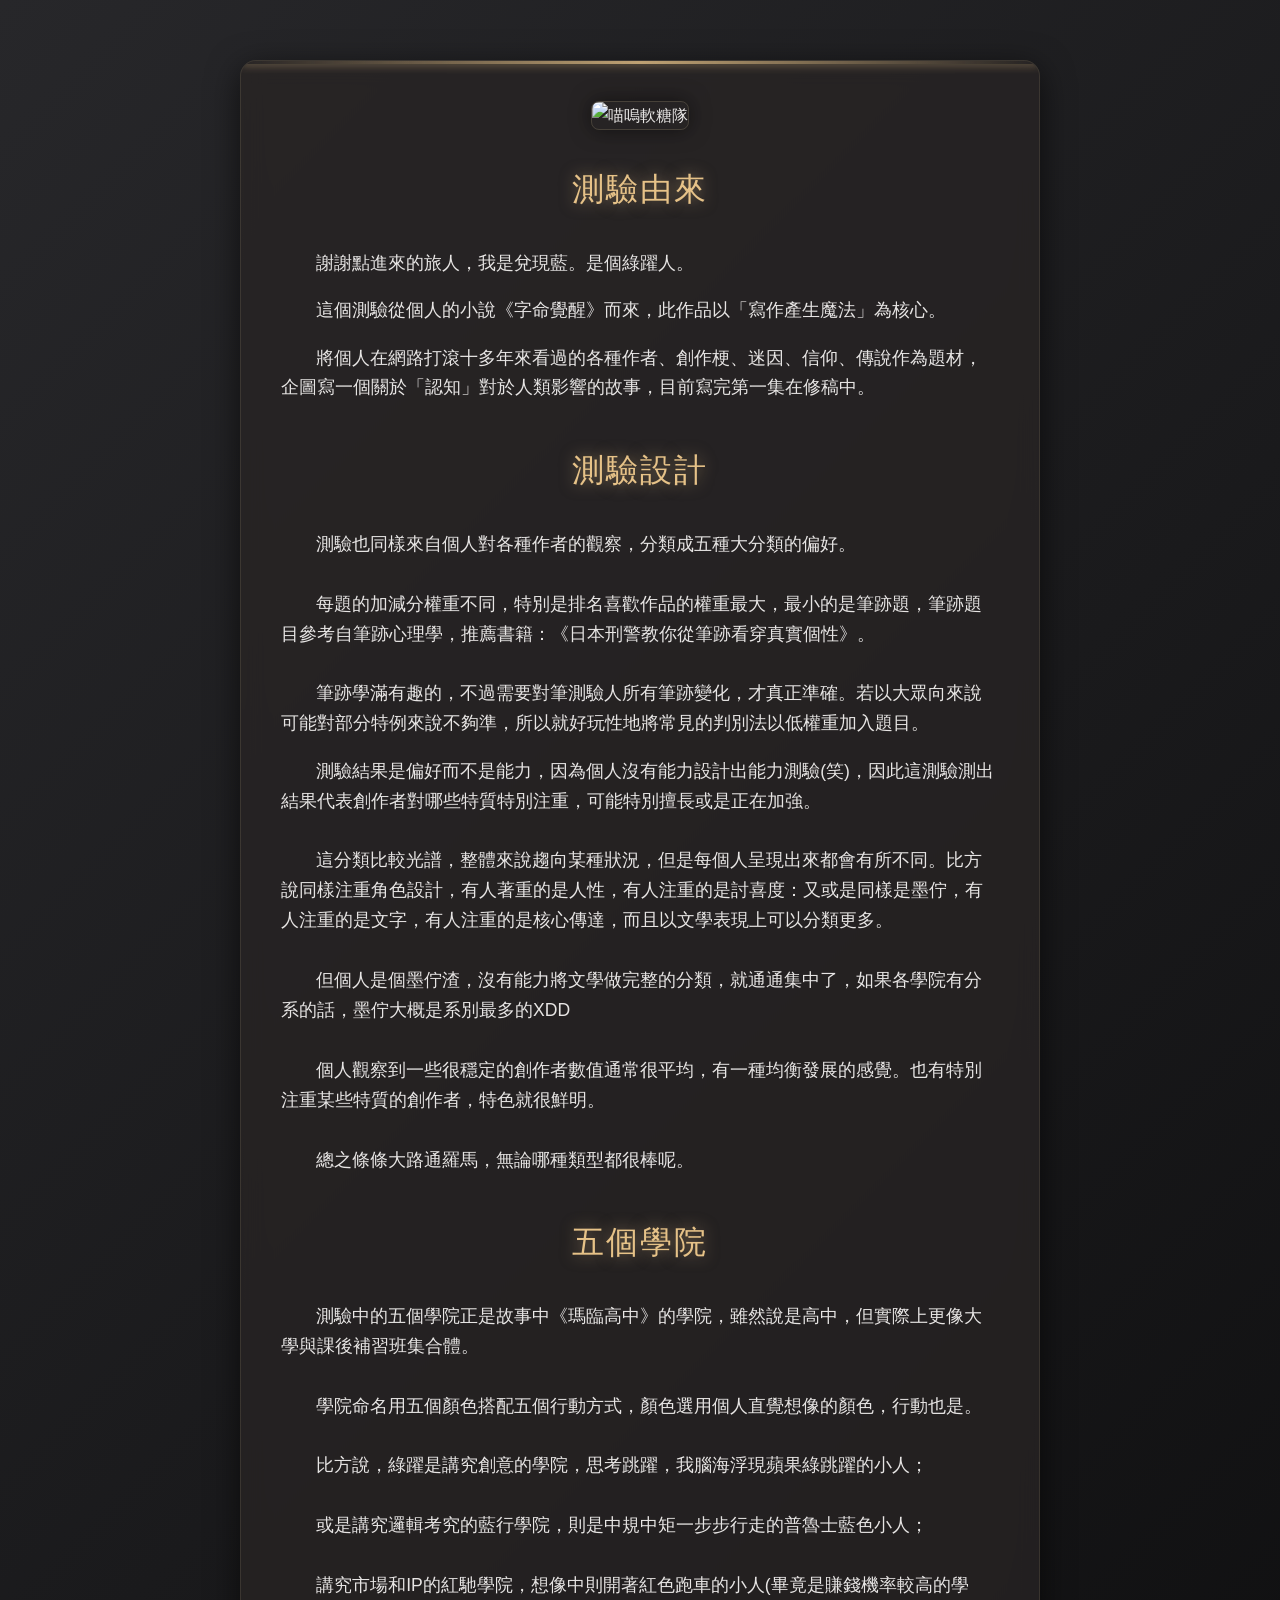
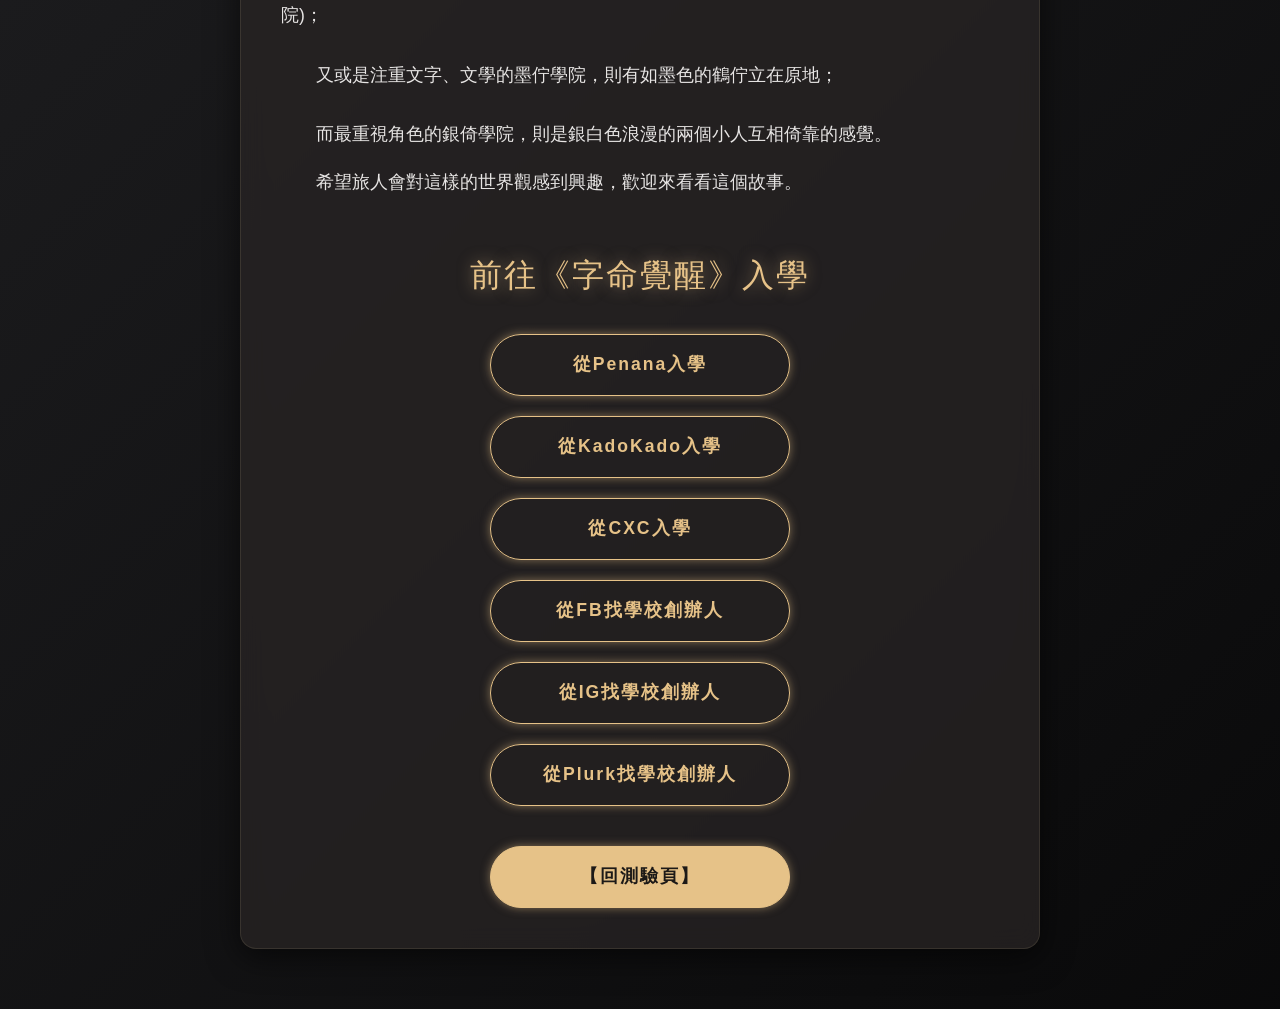
==== about.html @ 64ccc895 "美化" ====
<!DOCTYPE html>
<html lang="zh-TW">
<head>
    <meta charset="UTF-8">
    <meta name="viewport" content="width=device-width, initial-scale=1.0">
    <link rel="stylesheet" href="css/style.css">
    <title>字命學院【創作特質測驗】測驗與學院的設計</title>
</head>

<body>
    <ul class="bg-squares">
        <li></li><li></li><li></li><li></li><li></li>
        <li></li><li></li><li></li><li></li><li></li>
    </ul>

    <div class="container">
        
        <figure>
            <img src="img/cxc_cover.jpg" alt="喵嗚軟糖隊" style="max-height: 400px; object-fit: cover;">
        </figure>

        <h1>測驗由來</h1>
        
        <div class="res_content">
            <p>
                &emsp;&emsp;謝謝點進來的旅人，我是兌現藍。是個綠躍人。
            </p>
            <p>
                &emsp;&emsp;這個測驗從個人的小說《字命覺醒》而來，此作品以「寫作產生魔法」為核心。
            </p>
            <p>
                &emsp;&emsp;將個人在網路打滾十多年來看過的各種作者、創作梗、迷因、信仰、傳說作為題材，企圖寫一個關於「認知」對於人類影響的故事，目前寫完第一集在修稿中。
            </p>
        </div>

        <h1 style="margin-top: 40px;">測驗設計</h1>
        <div class="res_content">
            <p>
                &emsp;&emsp;測驗也同樣來自個人對各種作者的觀察，分類成五種大分類的偏好。<br /> <br />
                &emsp;&emsp;每題的加減分權重不同，特別是排名喜歡作品的權重最大，最小的是筆跡題，筆跡題目參考自筆跡心理學，推薦書籍：《日本刑警教你從筆跡看穿真實個性》。<br /> <br />
                &emsp;&emsp;筆跡學滿有趣的，不過需要對筆測驗人所有筆跡變化，才真正準確。若以大眾向來說可能對部分特例來說不夠準，所以就好玩性地將常見的判別法以低權重加入題目。
            </p>
            <p>
                &emsp;&emsp;測驗結果是偏好而不是能力，因為個人沒有能力設計出能力測驗(笑)，因此這測驗測出結果代表創作者對哪些特質特別注重，可能特別擅長或是正在加強。<br /> <br />
                &emsp;&emsp;這分類比較光譜，整體來說趨向某種狀況，但是每個人呈現出來都會有所不同。比方說同樣注重角色設計，有人著重的是人性，有人注重的是討喜度：又或是同樣是墨佇，有人注重的是文字，有人注重的是核心傳達，而且以文學表現上可以分類更多。<br /> <br />
                &emsp;&emsp;但個人是個墨佇渣，沒有能力將文學做完整的分類，就通通集中了，如果各學院有分系的話，墨佇大概是系別最多的XDD<br /><br />
                &emsp;&emsp;個人觀察到一些很穩定的創作者數值通常很平均，有一種均衡發展的感覺。也有特別注重某些特質的創作者，特色就很鮮明。<br /> <br />
                &emsp;&emsp;總之條條大路通羅馬，無論哪種類型都很棒呢。
            </p>
        </div>

        <h1 style="margin-top: 40px;">五個學院</h1>
        <div class="res_content">
            <p>
                &emsp;&emsp;測驗中的五個學院正是故事中《瑪臨高中》的學院，雖然說是高中，但實際上更像大學與課後補習班集合體。<br /> <br />
                &emsp;&emsp;學院命名用五個顏色搭配五個行動方式，顏色選用個人直覺想像的顏色，行動也是。<br /> <br />
                &emsp;&emsp;比方說，綠躍是講究創意的學院，思考跳躍，我腦海浮現蘋果綠跳躍的小人；<br /> <br />
                &emsp;&emsp;或是講究邏輯考究的藍行學院，則是中規中矩一步步行走的普魯士藍色小人；<br /> <br />
                &emsp;&emsp;講究市場和IP的紅馳學院，想像中則開著紅色跑車的小人(畢竟是賺錢機率較高的學院)；<br /> <br />
                &emsp;&emsp;又或是注重文字、文學的墨佇學院，則有如墨色的鶴佇立在原地；<br /> <br />
                &emsp;&emsp;而最重視角色的銀倚學院，則是銀白色浪漫的兩個小人互相倚靠的感覺。
            </p>
            <p>
                &emsp;&emsp;希望旅人會對這樣的世界觀感到興趣，歡迎來看看這個故事。
            </p>
        </div>

        <h1 style="margin-top: 50px;">前往《字命覺醒》入學</h1>
        
        <nav class="btn-container">
            <a href="https://www.penana.com/story/16766/" target="_blank" class="res_btn">從 <b>Penana</b> 入學</a>
            <a href="https://www.kadokado.com.tw/book/1425" target="_blank" class="res_btn">從 <b>KadoKado</b> 入學</a>
            <a href="https://cxc.today/zh/store/ApatiteBlue/work/20217" target="_blank" class="res_btn">從 <b>CXC</b> 入學</a>
            <a href="https://www.facebook.com/TealizeWrite/" target="_blank" class="res_btn">從 <b>FB</b> 找學校創辦人</a>
            <a href="https://www.instagram.com/tealize_write/" target="_blank" class="res_btn">從 <b>IG</b> 找學校創辦人</a>
            <a href="https://www.plurk.com/Tealize" target="_blank" class="res_btn">從 <b>Plurk</b> 找學校創辦人</a>
            
            <a href="author-quiz.html" class="res_btn" style="background: var(--accent-color); color: #1c1917; font-weight: bold; margin-top: 20px;">
                【回測驗頁】
            </a>
        </nav>
    </div>
</body>
</html>
---- css/style.css ----
/* 1. 基礎設定 (Reset) */
*, *::before, *::after {
    box-sizing: border-box;
}

:root {
    --font-main: "Helvetica Neue", Helvetica, Arial, "PingFang TC", "Heiti TC", "Microsoft JhengHei", sans-serif;
    
    /* --- 主題配色：流金駝色 --- */
    
    /* 背景：暖色調深黑 */
    --bg-body-gradient: linear-gradient(-45deg, #1c1917, #292524, #000000, #27272a);
    
    /* 卡片背景：深暖灰半透明 */
    --bg-card: rgba(41, 37, 36, 0.75); 
    
    /* 文字顏色 */
    --text-primary: #e7e5e4; /* 暖白 */
    --text-secondary: #a8a29e; /* 暖灰 */
    
    /* 核心強調色：淺駝金 */
    --accent-color: #E6C288; 
    
    /* 發光效果：金色的半透明光暈 */
    --accent-glow: rgba(230, 194, 136, 0.5);
    
    /* 尺寸與特效參數 */
    --radius-card: 16px;
    --radius-btn: 50px;
    --shadow-card: 0 8px 32px 0 rgba(0, 0, 0, 0.6);
    --border-glass: 1px solid rgba(255, 230, 180, 0.1); 
    --transition: all 0.4s cubic-bezier(0.4, 0, 0.2, 1);
}

/* --- 全局設定 --- */
body {
    background: var(--bg-body-gradient);
    background-size: 400% 400%;
    animation: gradientBG 15s ease infinite; 
    color: var(--text-primary);
    font-family: var(--font-main);
    line-height: 1.7;
    margin: 0;
    padding: 20px;
    min-height: 100vh;
    overflow-x: hidden; /* 防止動畫跑出視窗 */
}

@keyframes gradientBG {
    0% { background-position: 0% 50%; }
    50% { background-position: 100% 50%; }
    100% { background-position: 0% 50%; }
}

/* --- 容器設計 (玻璃擬態) --- */
.container, .res {
    max-width: 800px;
    margin: 40px auto;
    padding: 40px;
    
    background: var(--bg-card);
    backdrop-filter: blur(12px);
    -webkit-backdrop-filter: blur(12px);
    border: var(--border-glass);
    border-radius: var(--radius-card);
    box-shadow: var(--shadow-card);
    
    position: relative;
    overflow: hidden;
    z-index: 10; /* 確保內容浮在背景特效之上 */
}

/* 頂部裝飾光條 */
.container::before {
    content: '';
    position: absolute;
    top: 0;
    left: 0;
    width: 100%;
    height: 3px;
    background: linear-gradient(90deg, transparent, var(--accent-color), transparent);
    opacity: 0.8;
    box-shadow: 0 0 10px var(--accent-color);
}

/* --- 文字與標題 --- */
h1, h2, .res_title {
    color: var(--accent-color);
    text-align: center;
    margin-bottom: 2rem;
    font-weight: 300;
    letter-spacing: 2px;
    text-shadow: 0 0 15px var(--accent-glow);
}

.qa, p {
    font-size: 1.1rem;
    margin-bottom: 1rem;
    color: var(--text-primary);
}

/* --- 圖片 --- */
figure {
    margin: 0 0 2rem 0;
    text-align: center;
}
figure img {
    max-width: 100%;
    height: auto;
    border-radius: 8px;
    box-shadow: 0 0 20px rgba(0,0,0,0.5);
    border: 1px solid rgba(255, 230, 180, 0.15);
    transition: var(--transition);
}
figure img:hover {
    transform: scale(1.02);
    box-shadow: 0 0 30px var(--accent-glow);
    border-color: var(--accent-color);
}

/* --- 表單題目卡片 --- */
fieldset {
    border: none;
    padding: 0;
    margin: 0 0 3rem 0;
}

legend {
    font-size: 1.5rem;
    color: var(--accent-color);
    margin-bottom: 1.5rem;
    display: block;
    width: 100%;
    border-bottom: 1px solid rgba(230, 194, 136, 0.2);
    padding-bottom: 10px;
    text-shadow: 0 0 8px var(--accent-glow);
}

.question, .choice-questions {
    margin-bottom: 2rem;
    padding: 1.5rem;
    background: rgba(0, 0, 0, 0.25);
    border-radius: 12px;
    border: 1px solid rgba(255, 255, 255, 0.03);
    transition: var(--transition);
}

.question:hover, .choice-questions:hover {
    background: rgba(230, 194, 136, 0.05); 
    border-color: var(--accent-color);
    box-shadow: 0 0 15px rgba(0,0,0,0.4);
    transform: translateY(-2px);
}

/* --- 選項按鈕 (Radio) --- */
label {
    display: flex;
    align-items: center;
    padding: 12px 20px;
    margin-bottom: 10px;
    border-radius: 8px;
    cursor: pointer;
    transition: var(--transition);
    background-color: rgba(255,255,255,0.03);
    border: 1px solid transparent;
    color: var(--text-secondary);
}

label:hover {
    background-color: rgba(230, 194, 136, 0.1);
    color: #fff;
    padding-left: 25px;
    border-left: 3px solid var(--accent-color);
}

input[type="radio"]:checked + span {
    font-weight: bold;
    color: var(--accent-color);
    text-shadow: 0 0 8px var(--accent-glow);
}

label:has(input:checked) {
    background: rgba(230, 194, 136, 0.15);
    border: 1px solid var(--accent-color);
    box-shadow: 0 0 15px var(--accent-glow) inset;
}

input[type="radio"] {
    margin-right: 15px;
    accent-color: var(--accent-color);
    width: 1.2em;
    height: 1.2em;
}

/* --- 按鈕 --- */
button, .index_button, .res_btn {
    display: inline-flex; 
    justify-content: center;
    align-items: center;
    width: 100%;
    max-width: 300px;
    margin: 0; 
    padding: 15px 20px;
    
    background: transparent;
    color: var(--accent-color);
    border: 1px solid var(--accent-color);
    border-radius: var(--radius-btn);
    
    font-size: 1.1rem;
    font-weight: bold;
    cursor: pointer;
    text-decoration: none;
    transition: var(--transition);
    position: relative;
    overflow: hidden;
    box-shadow: 0 0 10px var(--accent-glow);
    letter-spacing: 2px;
}

button:hover, .index_button:hover, .res_btn:hover {
    background: var(--accent-color);
    color: #1c1917; 
    box-shadow: 0 0 35px var(--accent-glow);
    transform: translateY(-3px) scale(1.02);
    border-color: transparent;
    z-index: 10;
}

/* 按鈕容器 */
.btn-container {
    display: flex;
    flex-direction: column;
    align-items: center;
    gap: 20px;
    margin-top: 2rem;
    width: 100%;
}

.academy-nav {
    display: flex;
    flex-wrap: wrap;       
    justify-content: center; 
    gap: 15px;             
    margin-top: 2rem;
    width: 100%;
}

.academy-nav .res_btn {
    flex: 1 1 140px;       
    max-width: 220px;      
    white-space: nowrap;   
}

/* --- 結果頁表格 --- */
table {
    width: 100%;
    border-collapse: collapse;
    margin: 20px 0;
    background: rgba(0,0,0,0.4);
    border-radius: 8px;
    overflow: hidden;
    border: 1px solid rgba(255,255,255,0.05);
}
th, td {
    padding: 15px;
    text-align: center;
    border-bottom: 1px solid rgba(255,255,255,0.1);
    color: var(--text-primary);
}
th {
    background-color: rgba(230, 194, 136, 0.1);
    color: var(--accent-color);
    font-weight: bold;
    text-transform: uppercase;
    letter-spacing: 1px;
}
#top-academy {
    color: var(--accent-color) !important;
    text-shadow: 0 0 20px var(--accent-glow);
}

/* --- 學院特定主題 --- */
body.theme-red { --bg-body-gradient: linear-gradient(-45deg, #2b0a0a, #4a0404, #000000, #3d0000); --accent-color: #ff4d4d; --accent-glow: rgba(255, 77, 77, 0.6); }
body.theme-green { --bg-body-gradient: linear-gradient(-45deg, #0f2b0a, #1a4a04, #000000, #143d00); --accent-color: #a3ff00; --accent-glow: rgba(163, 255, 0, 0.5); }
body.theme-blue { --bg-body-gradient: linear-gradient(-45deg, #0a1f2b, #042a4a, #000000, #00263d); --accent-color: #00eaff; --accent-glow: rgba(0, 234, 255, 0.5); }
body.theme-black { --bg-body-gradient: linear-gradient(-45deg, #000000, #1a1a1a, #000000, #2b2b2b); --accent-color: #ffffff; --accent-glow: rgba(255, 255, 255, 0.4); --text-primary: #ddd; }
body.theme-white { --bg-body-gradient: linear-gradient(-45deg, #2c3e50, #4ca1af, #2c3e50); --bg-card: rgba(255, 255, 255, 0.1); --accent-color: #bdc3c7; --accent-glow: rgba(189, 195, 199, 0.5); --text-primary: #ecf0f1; }

/* =========================================
   新功能：動態背景幾何特效 (Floating Shapes)
   ========================================= */

/* 背景動畫容器 */
.bg-squares {
    position: fixed;
    top: 0;
    left: 0;
    width: 100%;
    height: 100%;
    overflow: hidden;
    margin: 0;
    padding: 0;
    z-index: 1; /* 位於最底層 */
    pointer-events: none; /* 讓滑鼠可以穿透點擊到內容 */
}

.bg-squares li {
    position: absolute;
    display: block;
    list-style: none;
    width: 20px;
    height: 20px;
    background: rgba(230, 194, 136, 0.1); /* 淡淡的金色 */
    border: 1px solid rgba(230, 194, 136, 0.3);
    animation: floatUp 25s linear infinite;
    bottom: -150px; /* 從螢幕下方開始 */
    
    /* 讓形狀稍微不同 */
    border-radius: 4px; 
}

/* 個別方塊的隨機位置與速度設定 */
.bg-squares li:nth-child(1) {
    left: 25%;
    width: 80px;
    height: 80px;
    animation-delay: 0s;
}

.bg-squares li:nth-child(2) {
    left: 10%;
    width: 20px;
    height: 20px;
    animation-delay: 2s;
    animation-duration: 12s;
    border-radius: 50%; /* 圓形 */
}

.bg-squares li:nth-child(3) {
    left: 70%;
    width: 20px;
    height: 20px;
    animation-delay: 4s;
}

.bg-squares li:nth-child(4) {
    left: 40%;
    width: 60px;
    height: 60px;
    animation-delay: 0s;
    animation-duration: 18s;
}

.bg-squares li:nth-child(5) {
    left: 65%;
    width: 20px;
    height: 20px;
    animation-delay: 0s;
}

.bg-squares li:nth-child(6) {
    left: 75%;
    width: 110px;
    height: 110px;
    animation-delay: 3s;
}

.bg-squares li:nth-child(7) {
    left: 35%;
    width: 150px;
    height: 150px;
    animation-delay: 7s;
    border-radius: 50%; /* 圓形 */
}

.bg-squares li:nth-child(8) {
    left: 50%;
    width: 25px;
    height: 25px;
    animation-delay: 15s;
    animation-duration: 45s;
}

.bg-squares li:nth-child(9) {
    left: 20%;
    width: 15px;
    height: 15px;
    animation-delay: 2s;
    animation-duration: 35s;
}

.bg-squares li:nth-child(10) {
    left: 85%;
    width: 150px;
    height: 150px;
    animation-delay: 0s;
    animation-duration: 11s;
}

/* 動畫定義：上浮 + 旋轉 */
@keyframes floatUp {
    0% {
        transform: translateY(0) rotate(0deg);
        opacity: 0;
        border-radius: 0;
    }
    20% {
        opacity: 1;
    }
    100% {
        transform: translateY(-1000px) rotate(720deg);
        opacity: 0;
        border-radius: 50%;
    }
}
/* --- 學院專屬按鈕配色 (覆蓋通用金色) --- */

/* 🔴 紅馳學院按鈕 */
.res_btn.btn-red {
    border-color: #ff4d4d;
    color: #ff4d4d;
    box-shadow: 0 0 10px rgba(255, 77, 77, 0.3);
}
.res_btn.btn-red:hover {
    background-color: #ff4d4d;
    color: #000; /* 亮色背景配深色字 */
    box-shadow: 0 0 35px rgba(255, 77, 77, 0.8);
}

/* 🟢 綠躍學院按鈕 */
.res_btn.btn-green {
    border-color: #a3ff00;
    color: #a3ff00;
    box-shadow: 0 0 10px rgba(163, 255, 0, 0.3);
}
.res_btn.btn-green:hover {
    background-color: #a3ff00;
    color: #000;
    box-shadow: 0 0 35px rgba(163, 255, 0, 0.8);
}

/* 🔵 藍行學院按鈕 */
.res_btn.btn-blue {
    border-color: #00eaff;
    color: #00eaff;
    box-shadow: 0 0 10px rgba(0, 234, 255, 0.3);
}
.res_btn.btn-blue:hover {
    background-color: #00eaff;
    color: #000;
    box-shadow: 0 0 35px rgba(0, 234, 255, 0.8);
}

/* ⚫ 墨佇學院按鈕 (純白光) */
.res_btn.btn-black {
    border-color: #ffffff;
    color: #ffffff;
    box-shadow: 0 0 10px rgba(255, 255, 255, 0.3);
}
.res_btn.btn-black:hover {
    background-color: #ffffff;
    color: #000;
    box-shadow: 0 0 35px rgba(255, 255, 255, 0.8);
}

/* ⚪ 銀倚學院按鈕 (銀灰光) */
.res_btn.btn-white {
    border-color: #bdc3c7;
    color: #bdc3c7;
    box-shadow: 0 0 10px rgba(189, 195, 199, 0.3);
}
.res_btn.btn-white:hover {
    background-color: #bdc3c7;
    color: #000;
    box-shadow: 0 0 35px rgba(189, 195, 199, 0.8);
}
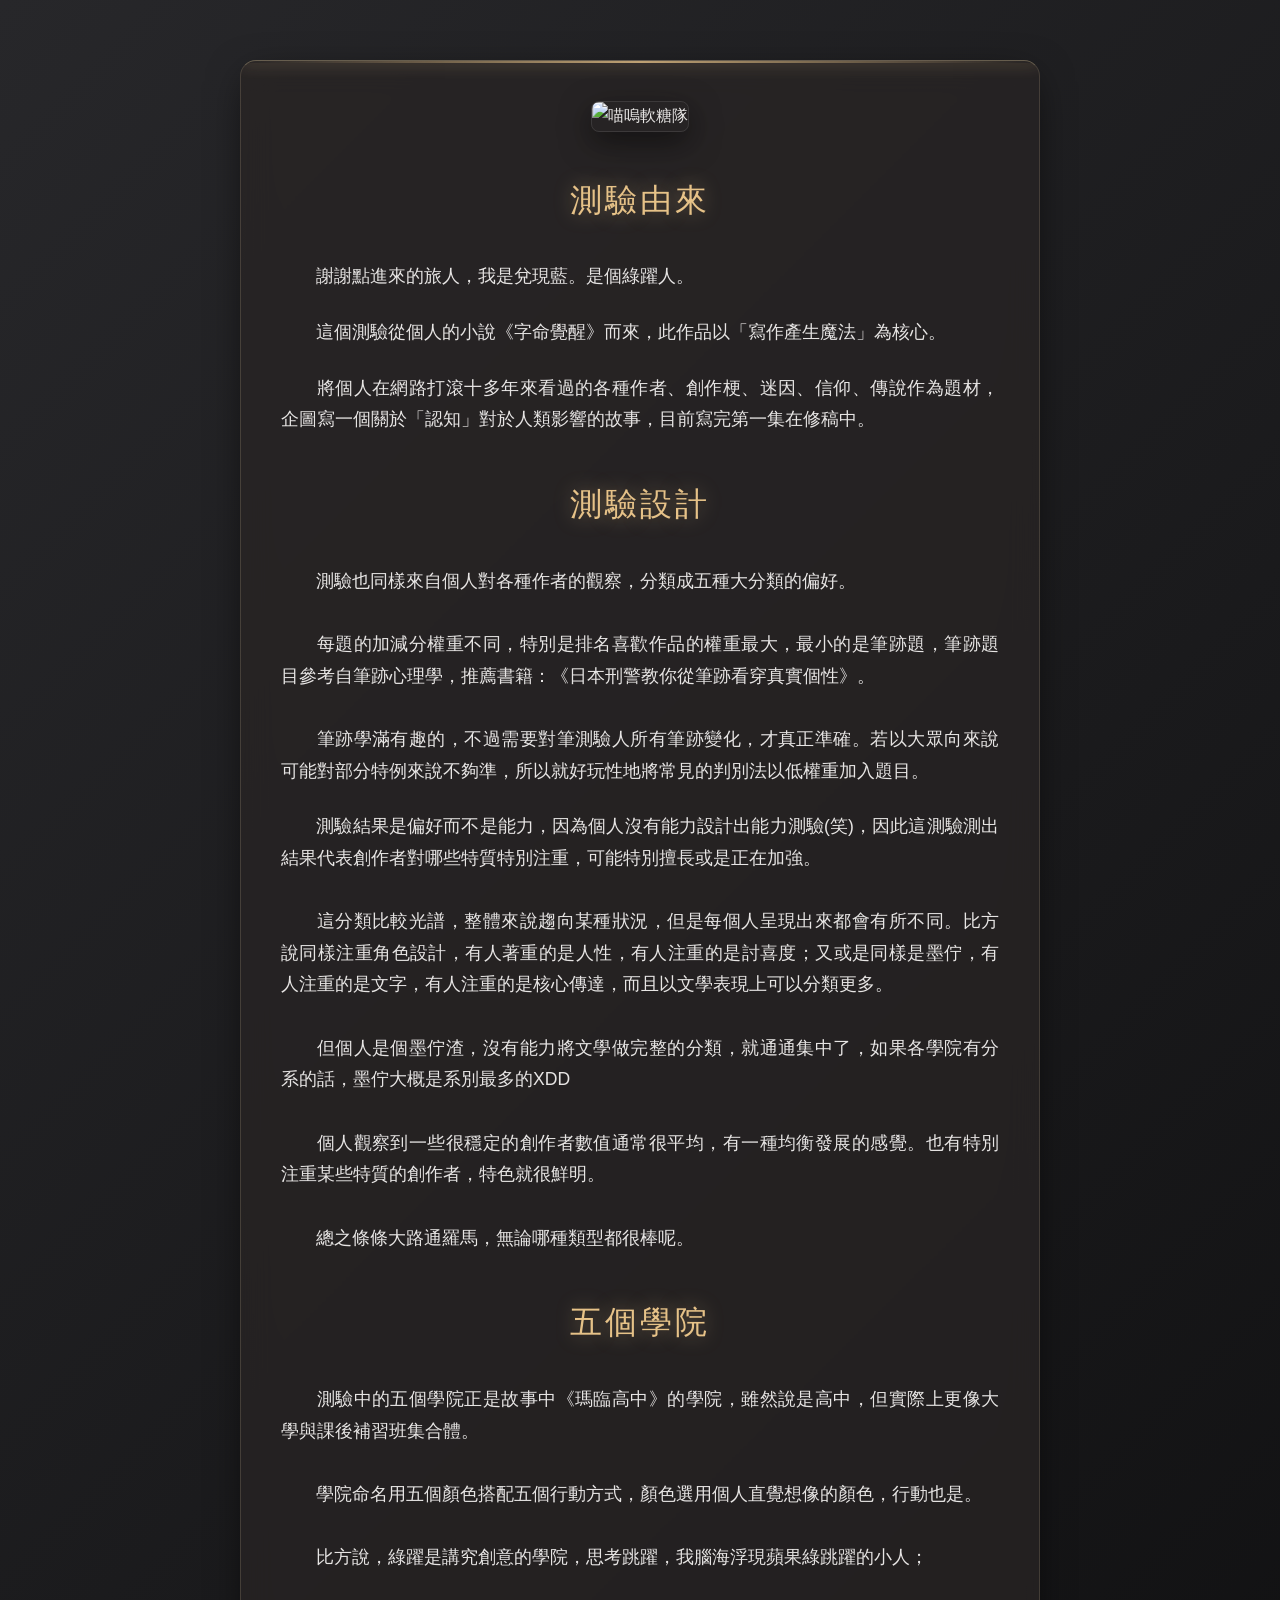
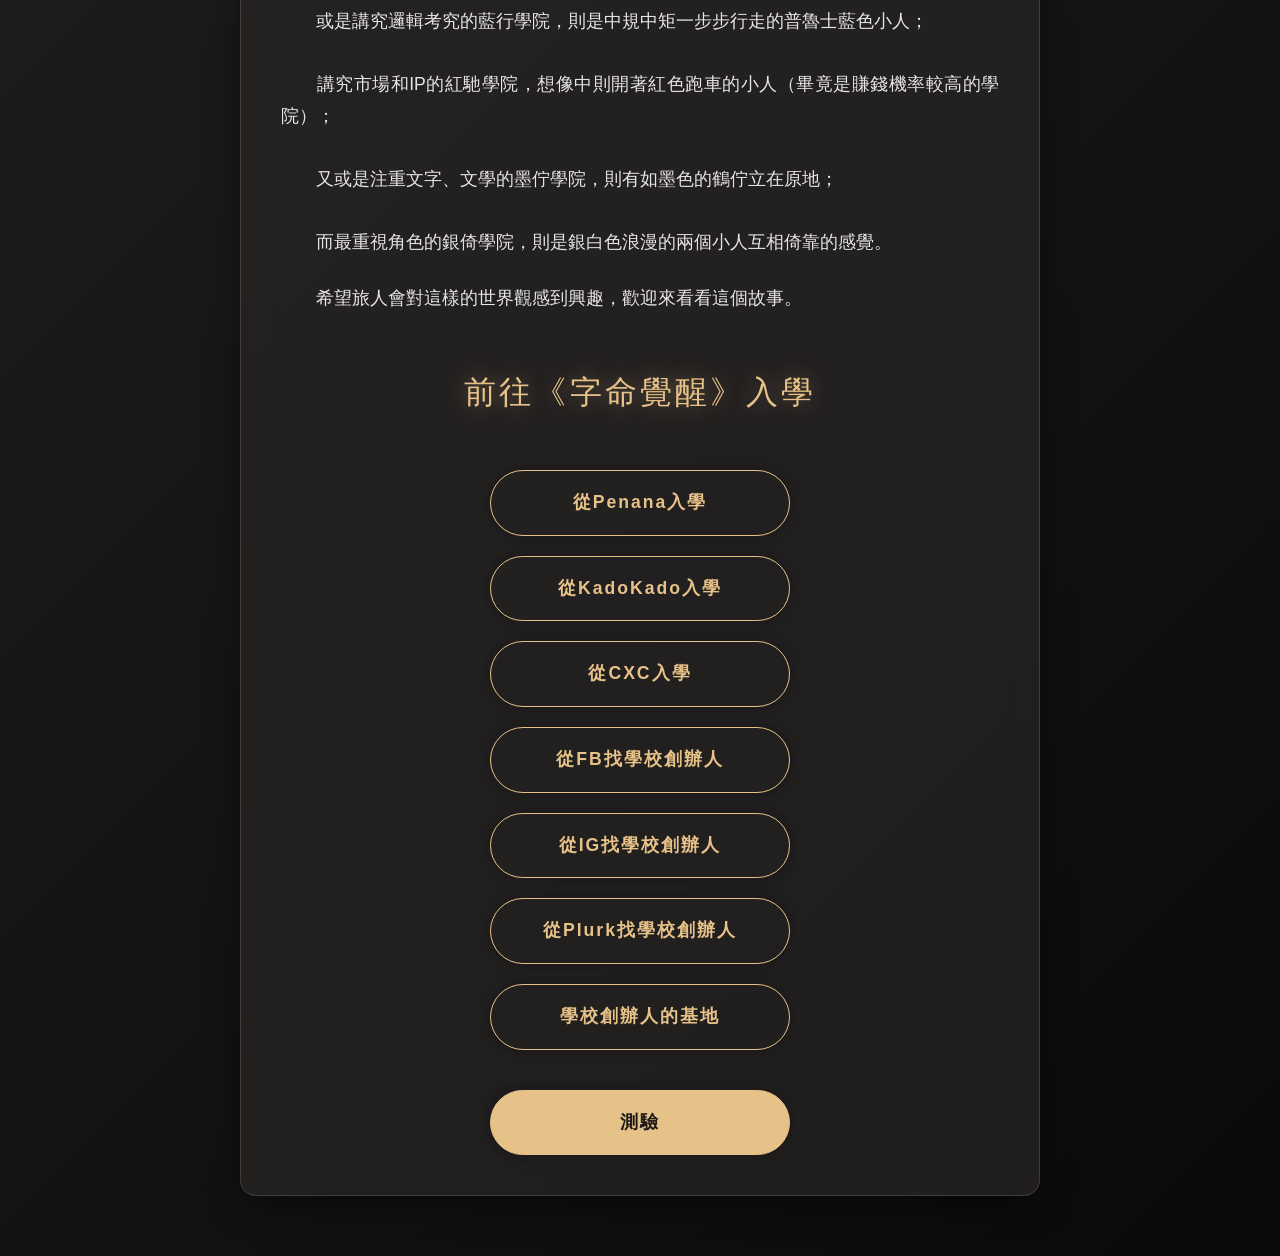
==== commit 80ad9fd8: "優化" ====
--- a/about.html
+++ b/about.html
@@ -1,84 +1,134 @@
-<!DOCTYPE html>
-<html lang="zh-TW">
-<head>
-    <meta charset="UTF-8">
-    <meta name="viewport" content="width=device-width, initial-scale=1.0">
-    <link rel="stylesheet" href="css/style.css">
-    <title>字命學院【創作特質測驗】測驗與學院的設計</title>
-</head>
-
-<body>
-    <ul class="bg-squares">
-        <li></li><li></li><li></li><li></li><li></li>
-        <li></li><li></li><li></li><li></li><li></li>
-    </ul>
-
-    <div class="container">
-        
-        <figure>
-            <img src="img/cxc_cover.jpg" alt="喵嗚軟糖隊" style="max-height: 400px; object-fit: cover;">
-        </figure>
-
-        <h1>測驗由來</h1>
-        
-        <div class="res_content">
-            <p>
-                &emsp;&emsp;謝謝點進來的旅人，我是兌現藍。是個綠躍人。
-            </p>
-            <p>
-                &emsp;&emsp;這個測驗從個人的小說《字命覺醒》而來，此作品以「寫作產生魔法」為核心。
-            </p>
-            <p>
-                &emsp;&emsp;將個人在網路打滾十多年來看過的各種作者、創作梗、迷因、信仰、傳說作為題材，企圖寫一個關於「認知」對於人類影響的故事，目前寫完第一集在修稿中。
-            </p>
-        </div>
-
-        <h1 style="margin-top: 40px;">測驗設計</h1>
-        <div class="res_content">
-            <p>
-                &emsp;&emsp;測驗也同樣來自個人對各種作者的觀察，分類成五種大分類的偏好。<br /> <br />
-                &emsp;&emsp;每題的加減分權重不同，特別是排名喜歡作品的權重最大，最小的是筆跡題，筆跡題目參考自筆跡心理學，推薦書籍：《日本刑警教你從筆跡看穿真實個性》。<br /> <br />
-                &emsp;&emsp;筆跡學滿有趣的，不過需要對筆測驗人所有筆跡變化，才真正準確。若以大眾向來說可能對部分特例來說不夠準，所以就好玩性地將常見的判別法以低權重加入題目。
-            </p>
-            <p>
-                &emsp;&emsp;測驗結果是偏好而不是能力，因為個人沒有能力設計出能力測驗(笑)，因此這測驗測出結果代表創作者對哪些特質特別注重，可能特別擅長或是正在加強。<br /> <br />
-                &emsp;&emsp;這分類比較光譜，整體來說趨向某種狀況，但是每個人呈現出來都會有所不同。比方說同樣注重角色設計，有人著重的是人性，有人注重的是討喜度：又或是同樣是墨佇，有人注重的是文字，有人注重的是核心傳達，而且以文學表現上可以分類更多。<br /> <br />
-                &emsp;&emsp;但個人是個墨佇渣，沒有能力將文學做完整的分類，就通通集中了，如果各學院有分系的話，墨佇大概是系別最多的XDD<br /><br />
-                &emsp;&emsp;個人觀察到一些很穩定的創作者數值通常很平均，有一種均衡發展的感覺。也有特別注重某些特質的創作者，特色就很鮮明。<br /> <br />
-                &emsp;&emsp;總之條條大路通羅馬，無論哪種類型都很棒呢。
-            </p>
-        </div>
-
-        <h1 style="margin-top: 40px;">五個學院</h1>
-        <div class="res_content">
-            <p>
-                &emsp;&emsp;測驗中的五個學院正是故事中《瑪臨高中》的學院，雖然說是高中，但實際上更像大學與課後補習班集合體。<br /> <br />
-                &emsp;&emsp;學院命名用五個顏色搭配五個行動方式，顏色選用個人直覺想像的顏色，行動也是。<br /> <br />
-                &emsp;&emsp;比方說，綠躍是講究創意的學院，思考跳躍，我腦海浮現蘋果綠跳躍的小人；<br /> <br />
-                &emsp;&emsp;或是講究邏輯考究的藍行學院，則是中規中矩一步步行走的普魯士藍色小人；<br /> <br />
-                &emsp;&emsp;講究市場和IP的紅馳學院，想像中則開著紅色跑車的小人(畢竟是賺錢機率較高的學院)；<br /> <br />
-                &emsp;&emsp;又或是注重文字、文學的墨佇學院，則有如墨色的鶴佇立在原地；<br /> <br />
-                &emsp;&emsp;而最重視角色的銀倚學院，則是銀白色浪漫的兩個小人互相倚靠的感覺。
-            </p>
-            <p>
-                &emsp;&emsp;希望旅人會對這樣的世界觀感到興趣，歡迎來看看這個故事。
-            </p>
-        </div>
-
-        <h1 style="margin-top: 50px;">前往《字命覺醒》入學</h1>
-        
-        <nav class="btn-container">
-            <a href="https://www.penana.com/story/16766/" target="_blank" class="res_btn">從 <b>Penana</b> 入學</a>
-            <a href="https://www.kadokado.com.tw/book/1425" target="_blank" class="res_btn">從 <b>KadoKado</b> 入學</a>
-            <a href="https://cxc.today/zh/store/ApatiteBlue/work/20217" target="_blank" class="res_btn">從 <b>CXC</b> 入學</a>
-            <a href="https://www.facebook.com/TealizeWrite/" target="_blank" class="res_btn">從 <b>FB</b> 找學校創辦人</a>
-            <a href="https://www.instagram.com/tealize_write/" target="_blank" class="res_btn">從 <b>IG</b> 找學校創辦人</a>
-            <a href="https://www.plurk.com/Tealize" target="_blank" class="res_btn">從 <b>Plurk</b> 找學校創辦人</a>
-            
-            <a href="author-quiz.html" class="res_btn" style="background: var(--accent-color); color: #1c1917; font-weight: bold; margin-top: 20px;">
-                【回測驗頁】
-            </a>
-        </nav>
-    </div>
-</body>
-</html>+<!doctype html>
+<html lang="zh-TW">
+  <head>
+    <meta charset="UTF-8" />
+    <meta name="viewport" content="width=device-width, initial-scale=1.0" />
+    <link rel="stylesheet" href="css/style.css" />
+    <title>字命學院【創作特質測驗】測驗與學院的設計</title>
+  </head>
+  <body>
+    <ul class="bg-squares">
+      <li></li>
+      <li></li>
+      <li></li>
+      <li></li>
+      <li></li>
+      <li></li>
+      <li></li>
+      <li></li>
+      <li></li>
+      <li></li>
+    </ul>
+
+    <div class="container">
+      <figure>
+        <img
+          src="img/cxc_cover.jpg"
+          alt="喵嗚軟糖隊"
+          style="max-height: 400px; object-fit: cover"
+        />
+      </figure>
+
+      <h1>測驗由來</h1>
+      <div class="res_content">
+        <p>&emsp;&emsp;謝謝點進來的旅人，我是兌現藍。是個綠躍人。</p>
+        <p>
+          &emsp;&emsp;這個測驗從個人的小說《字命覺醒》而來，此作品以「寫作產生魔法」為核心。
+        </p>
+        <p>
+          &emsp;&emsp;將個人在網路打滾十多年來看過的各種作者、創作梗、迷因、信仰、傳說作為題材，企圖寫一個關於「認知」對於人類影響的故事，目前寫完第一集在修稿中。
+        </p>
+      </div>
+
+      <h1 style="margin-top: 40px">測驗設計</h1>
+      <div class="res_content">
+        <p>
+          &emsp;&emsp;測驗也同樣來自個人對各種作者的觀察，分類成五種大分類的偏好。<br /><br />
+          &emsp;&emsp;每題的加減分權重不同，特別是排名喜歡作品的權重最大，最小的是筆跡題，筆跡題目參考自筆跡心理學，推薦書籍：《日本刑警教你從筆跡看穿真實個性》。<br /><br />
+          &emsp;&emsp;筆跡學滿有趣的，不過需要對筆測驗人所有筆跡變化，才真正準確。若以大眾向來說可能對部分特例來說不夠準，所以就好玩性地將常見的判別法以低權重加入題目。
+        </p>
+        <p>
+          &emsp;&emsp;測驗結果是偏好而不是能力，因為個人沒有能力設計出能力測驗(笑)，因此這測驗測出結果代表創作者對哪些特質特別注重，可能特別擅長或是正在加強。<br /><br />
+          &emsp;&emsp;這分類比較光譜，整體來說趨向某種狀況，但是每個人呈現出來都會有所不同。比方說同樣注重角色設計，有人著重的是人性，有人注重的是討喜度；又或是同樣是墨佇，有人注重的是文字，有人注重的是核心傳達，而且以文學表現上可以分類更多。<br /><br />
+          &emsp;&emsp;但個人是個墨佇渣，沒有能力將文學做完整的分類，就通通集中了，如果各學院有分系的話，墨佇大概是系別最多的XDD<br /><br />
+          &emsp;&emsp;個人觀察到一些很穩定的創作者數值通常很平均，有一種均衡發展的感覺。也有特別注重某些特質的創作者，特色就很鮮明。<br /><br />
+          &emsp;&emsp;總之條條大路通羅馬，無論哪種類型都很棒呢。
+        </p>
+      </div>
+
+      <h1 style="margin-top: 40px">五個學院</h1>
+      <div class="res_content">
+        <p>
+          &emsp;&emsp;測驗中的五個學院正是故事中《瑪臨高中》的學院，雖然說是高中，但實際上更像大學與課後補習班集合體。<br /><br />
+          &emsp;&emsp;學院命名用五個顏色搭配五個行動方式，顏色選用個人直覺想像的顏色，行動也是。<br /><br />
+          &emsp;&emsp;比方說，綠躍是講究創意的學院，思考跳躍，我腦海浮現蘋果綠跳躍的小人；<br /><br />
+          &emsp;&emsp;或是講究邏輯考究的藍行學院，則是中規中矩一步步行走的普魯士藍色小人；<br /><br />
+          &emsp;&emsp;講究市場和IP的紅馳學院，想像中則開著紅色跑車的小人（畢竟是賺錢機率較高的學院）；<br /><br />
+          &emsp;&emsp;又或是注重文字、文學的墨佇學院，則有如墨色的鶴佇立在原地；<br /><br />
+          &emsp;&emsp;而最重視角色的銀倚學院，則是銀白色浪漫的兩個小人互相倚靠的感覺。
+        </p>
+        <p>
+          &emsp;&emsp;希望旅人會對這樣的世界觀感到興趣，歡迎來看看這個故事。
+        </p>
+      </div>
+
+      <h1 style="margin-top: 50px">前往《字命覺醒》入學</h1>
+      <nav class="btn-container">
+        <a
+          href="https://www.penana.com/story/16766/"
+          target="_blank"
+          class="res_btn"
+          >從 <b>Penana</b> 入學</a
+        >
+        <a
+          href="https://www.kadokado.com.tw/book/1425"
+          target="_blank"
+          class="res_btn"
+          >從 <b>KadoKado</b> 入學</a
+        >
+        <a
+          href="https://cxc.today/zh/store/ApatiteBlue/work/20217"
+          target="_blank"
+          class="res_btn"
+          >從 <b>CXC</b> 入學</a
+        >
+        <a
+          href="https://www.facebook.com/TealizeWrite/"
+          target="_blank"
+          class="res_btn"
+          >從 <b>FB</b> 找學校創辦人</a
+        >
+        <a
+          href="https://www.instagram.com/tealize_write/"
+          target="_blank"
+          class="res_btn"
+          >從 <b>IG</b> 找學校創辦人</a
+        >
+        <a href="https://www.plurk.com/Tealize" target="_blank" class="res_btn"
+          >從 <b>Plurk</b> 找學校創辦人</a
+        >
+        <a
+          href="https://tealize-write.github.io/"
+          target="_blank"
+          class="res_btn"
+          data-i18n-key="creatorBase"
+        ></a>
+        <a
+          href="index.html?page=quiz"
+          class="res_btn"
+          style="
+            background: var(--accent-color);
+            color: #1c1917;
+            font-weight: bold;
+            margin-top: 20px;
+          "
+          data-i18n-key="navQuiz"
+          >測驗</a
+        >
+      </nav>
+    </div>
+
+    <script src="js/i18n.js"></script>
+    <script src="js/translation.js"></script>
+  </body>
+</html>
--- a/css/style.css
+++ b/css/style.css
@@ -1,477 +1,1129 @@
-/* 1. 基礎設定 (Reset) */
-*, *::before, *::after {
-    box-sizing: border-box;
+/* style.css - 終極美化版 (流金質感 + 深度玻璃擬態 + 互動優化) */
+
+/* 1. 基礎設定 & 捲軸優化 */
+*,
+*::before,
+*::after {
+  box-sizing: border-box;
+}
+
+/* 自訂捲軸 (Chrome/Safari/Edge) */
+::-webkit-scrollbar {
+  width: 10px;
+}
+::-webkit-scrollbar-track {
+  background: #1c1917;
+}
+::-webkit-scrollbar-thumb {
+  background: #57534e;
+  border-radius: 5px;
+  border: 2px solid #1c1917; /* 增加邊距感 */
+}
+::-webkit-scrollbar-thumb:hover {
+  background: var(--accent-color); /* Hover 時變亮金色 */
+}
+
+/* 反白文字顏色 */
+::selection {
+  background: var(--accent-color);
+  color: #1c1917;
 }
 
 :root {
-    --font-main: "Helvetica Neue", Helvetica, Arial, "PingFang TC", "Heiti TC", "Microsoft JhengHei", sans-serif;
-    
-    /* --- 主題配色：流金駝色 --- */
-    
-    /* 背景：暖色調深黑 */
-    --bg-body-gradient: linear-gradient(-45deg, #1c1917, #292524, #000000, #27272a);
-    
-    /* 卡片背景：深暖灰半透明 */
-    --bg-card: rgba(41, 37, 36, 0.75); 
-    
-    /* 文字顏色 */
-    --text-primary: #e7e5e4; /* 暖白 */
-    --text-secondary: #a8a29e; /* 暖灰 */
-    
-    /* 核心強調色：淺駝金 */
-    --accent-color: #E6C288; 
-    
-    /* 發光效果：金色的半透明光暈 */
-    --accent-glow: rgba(230, 194, 136, 0.5);
-    
-    /* 尺寸與特效參數 */
-    --radius-card: 16px;
-    --radius-btn: 50px;
-    --shadow-card: 0 8px 32px 0 rgba(0, 0, 0, 0.6);
-    --border-glass: 1px solid rgba(255, 230, 180, 0.1); 
-    --transition: all 0.4s cubic-bezier(0.4, 0, 0.2, 1);
+  --font-main:
+    "Helvetica Neue", Helvetica, Arial, "PingFang TC", "Heiti TC",
+    "Microsoft JhengHei", sans-serif;
+
+  /* --- 主題配色：流金駝色 --- */
+  --bg-body-gradient: linear-gradient(
+    -45deg,
+    #0c0a09,
+    #1c1917,
+    #000000,
+    #27272a
+  ); /* 更深邃的黑，對比更強 */
+  --bg-card: rgba(41, 37, 36, 0.75);
+  --text-primary: #e7e5e4;
+  --text-secondary: #a8a29e;
+
+  /* 核心強調色：淺駝金 */
+  --accent-color: #e6c288;
+  --accent-glow: rgba(230, 194, 136, 0.4);
+
+  /* 尺寸與特效參數 */
+  --radius-card: 16px;
+  --radius-btn: 50px;
+  --shadow-card: 0 10px 40px -10px rgba(0, 0, 0, 0.7); /* 更柔和但深邃的陰影 */
+
+  /* 玻璃邊框：上方亮、下方暗，模擬光照 */
+  --border-glass: 1px solid rgba(255, 230, 180, 0.15);
+  --transition: all 0.3s cubic-bezier(0.4, 0, 0.2, 1);
 }
 
 /* --- 全局設定 --- */
 body {
-    background: var(--bg-body-gradient);
-    background-size: 400% 400%;
-    animation: gradientBG 15s ease infinite; 
-    color: var(--text-primary);
-    font-family: var(--font-main);
-    line-height: 1.7;
-    margin: 0;
-    padding: 20px;
-    min-height: 100vh;
-    overflow-x: hidden; /* 防止動畫跑出視窗 */
+  background: var(--bg-body-gradient);
+  background-size: 400% 400%;
+  animation: gradientBG 20s ease infinite; /* 放慢背景流動速度，更優雅 */
+  color: var(--text-primary);
+  font-family: var(--font-main);
+  line-height: 1.8;
+  margin: 0;
+  padding: 20px;
+  min-height: 100vh;
+  overflow-x: hidden;
 }
 
 @keyframes gradientBG {
-    0% { background-position: 0% 50%; }
-    50% { background-position: 100% 50%; }
-    100% { background-position: 0% 50%; }
-}
-
-/* --- 容器設計 (玻璃擬態) --- */
-.container, .res {
-    max-width: 800px;
-    margin: 40px auto;
-    padding: 40px;
-    
-    background: var(--bg-card);
-    backdrop-filter: blur(12px);
-    -webkit-backdrop-filter: blur(12px);
-    border: var(--border-glass);
-    border-radius: var(--radius-card);
-    box-shadow: var(--shadow-card);
-    
-    position: relative;
-    overflow: hidden;
-    z-index: 10; /* 確保內容浮在背景特效之上 */
+  0% {
+    background-position: 0% 50%;
+  }
+  50% {
+    background-position: 100% 50%;
+  }
+  100% {
+    background-position: 0% 50%;
+  }
+}
+
+/* --- 容器設計 (升級版玻璃擬態) --- */
+.container,
+.res {
+  max-width: 800px;
+  margin: 40px auto;
+  padding: 40px;
+
+  background: var(--bg-card);
+  backdrop-filter: blur(16px); /* 加強模糊 */
+  -webkit-backdrop-filter: blur(16px);
+  border: var(--border-glass);
+  border-top: 1px solid rgba(255, 230, 180, 0.3); /* 頂部高光 */
+  border-radius: var(--radius-card);
+  box-shadow: var(--shadow-card);
+
+  position: relative;
+  overflow: hidden;
+  z-index: 10;
 }
 
 /* 頂部裝飾光條 */
 .container::before {
-    content: '';
-    position: absolute;
-    top: 0;
-    left: 0;
-    width: 100%;
-    height: 3px;
-    background: linear-gradient(90deg, transparent, var(--accent-color), transparent);
-    opacity: 0.8;
-    box-shadow: 0 0 10px var(--accent-color);
+  content: "";
+  position: absolute;
+  top: 0;
+  left: 0;
+  width: 100%;
+  height: 2px;
+  background: linear-gradient(
+    90deg,
+    transparent,
+    var(--accent-color),
+    transparent
+  );
+  opacity: 0.8;
+  box-shadow: 0 0 15px var(--accent-color);
 }
 
 /* --- 文字與標題 --- */
-h1, h2, .res_title {
-    color: var(--accent-color);
-    text-align: center;
-    margin-bottom: 2rem;
-    font-weight: 300;
-    letter-spacing: 2px;
-    text-shadow: 0 0 15px var(--accent-glow);
-}
-
-.qa, p {
-    font-size: 1.1rem;
-    margin-bottom: 1rem;
-    color: var(--text-primary);
-}
-
-/* --- 圖片 --- */
+h1,
+h2,
+.res_title {
+  color: var(--accent-color);
+  text-align: center;
+  margin-bottom: 2rem;
+  font-weight: 400; /* 稍微減輕字重，更有現代感 */
+  letter-spacing: 0.1em; /* 增加字距 */
+  text-shadow: 0 0 20px var(--accent-glow);
+}
+
+.qa,
+p {
+  font-size: 1.1rem;
+  margin-bottom: 1.5rem;
+  color: var(--text-primary);
+  text-align: justify;
+  text-justify: inter-ideograph; /* 優化中文對齊 */
+}
+
+/* --- 結果頁專用排版 --- */
+.res_ack {
+  margin-bottom: 3rem;
+  padding-bottom: 2rem;
+  border-bottom: 1px solid rgba(255, 255, 255, 0.05); /* 更細緻的分隔線 */
+}
+
+.res_ack-title {
+  display: block;
+  font-size: 1.8rem;
+  text-align: center;
+  margin: 2rem 0 1.5rem;
+  color: var(--accent-color);
+  text-shadow: 0 0 15px var(--accent-glow);
+  letter-spacing: 4px;
+  border-bottom: none; /* 移除舊的底線 */
+}
+
+/* 第一段重點強調設計 */
+.res_ack .res_ack-desc:first-of-type {
+  font-size: 1.2rem;
+  font-weight: bold;
+  color: #fff;
+  margin-bottom: 2rem;
+  line-height: 1.7;
+  border-left: 3px solid var(--accent-color);
+  background: linear-gradient(
+    90deg,
+    rgba(230, 194, 136, 0.1),
+    transparent
+  ); /* 漸層背景 */
+  padding: 15px 20px;
+  border-radius: 0 8px 8px 0;
+}
+
+/* --- 圖片優化 --- */
 figure {
-    margin: 0 0 2rem 0;
-    text-align: center;
+  margin: 0 0 2.5rem 0;
+  text-align: center;
 }
 figure img {
-    max-width: 100%;
-    height: auto;
-    border-radius: 8px;
-    box-shadow: 0 0 20px rgba(0,0,0,0.5);
-    border: 1px solid rgba(255, 230, 180, 0.15);
-    transition: var(--transition);
+  max-width: 100%;
+  height: auto;
+  border-radius: 8px;
+  box-shadow: 0 10px 30px rgba(0, 0, 0, 0.5);
+  border: 1px solid rgba(255, 255, 255, 0.1);
+  transition: var(--transition);
 }
 figure img:hover {
-    transform: scale(1.02);
-    box-shadow: 0 0 30px var(--accent-glow);
-    border-color: var(--accent-color);
-}
-
-/* --- 表單題目卡片 --- */
+  transform: scale(1.01) translateY(-2px);
+  box-shadow: 0 15px 40px var(--accent-glow);
+  border-color: var(--accent-color);
+}
+
+/* --- 表單元件 --- */
 fieldset {
-    border: none;
-    padding: 0;
-    margin: 0 0 3rem 0;
+  border: none;
+  padding: 0;
+  margin: 0 0 4rem 0;
 }
 
 legend {
-    font-size: 1.5rem;
-    color: var(--accent-color);
-    margin-bottom: 1.5rem;
-    display: block;
-    width: 100%;
-    border-bottom: 1px solid rgba(230, 194, 136, 0.2);
-    padding-bottom: 10px;
-    text-shadow: 0 0 8px var(--accent-glow);
-}
-
-.question, .choice-questions {
-    margin-bottom: 2rem;
-    padding: 1.5rem;
-    background: rgba(0, 0, 0, 0.25);
-    border-radius: 12px;
-    border: 1px solid rgba(255, 255, 255, 0.03);
-    transition: var(--transition);
-}
-
-.question:hover, .choice-questions:hover {
-    background: rgba(230, 194, 136, 0.05); 
-    border-color: var(--accent-color);
-    box-shadow: 0 0 15px rgba(0,0,0,0.4);
-    transform: translateY(-2px);
-}
-
-/* --- 選項按鈕 (Radio) --- */
+  font-size: 1.6rem;
+  color: var(--accent-color);
+  margin-bottom: 2rem;
+  display: block;
+  width: 100%;
+  border-bottom: 1px solid rgba(230, 194, 136, 0.2);
+  padding-bottom: 15px;
+  text-shadow: 0 0 10px var(--accent-glow);
+}
+
+.question,
+.choice-questions {
+  margin-bottom: 2.5rem;
+  padding: 2rem;
+  background: rgba(0, 0, 0, 0.2);
+  border-radius: 16px;
+  border: 1px solid rgba(255, 255, 255, 0.05);
+  transition: var(--transition);
+}
+
+.question:hover,
+.choice-questions:hover {
+  background: rgba(255, 255, 255, 0.03);
+  border-color: rgba(230, 194, 136, 0.5);
+  box-shadow: 0 5px 20px rgba(0, 0, 0, 0.3);
+  transform: translateY(-3px);
+}
+
+/* --- 選項按鈕 (Label) --- */
 label {
-    display: flex;
-    align-items: center;
-    padding: 12px 20px;
-    margin-bottom: 10px;
-    border-radius: 8px;
-    cursor: pointer;
-    transition: var(--transition);
-    background-color: rgba(255,255,255,0.03);
-    border: 1px solid transparent;
-    color: var(--text-secondary);
+  display: flex;
+  align-items: center;
+  padding: 14px 20px;
+  margin-bottom: 12px;
+  border-radius: 10px;
+  cursor: pointer;
+  transition: var(--transition);
+  background-color: rgba(255, 255, 255, 0.02);
+  border: 1px solid rgba(255, 255, 255, 0.05);
+  color: var(--text-secondary);
 }
 
 label:hover {
-    background-color: rgba(230, 194, 136, 0.1);
-    color: #fff;
-    padding-left: 25px;
-    border-left: 3px solid var(--accent-color);
+  background-color: rgba(230, 194, 136, 0.08);
+  color: #fff;
+  padding-left: 28px;
+  border-color: var(--accent-color);
+  border-left: 4px solid var(--accent-color);
+}
+
+/* 選中狀態 */
+label:has(input:checked) {
+  background: rgba(230, 194, 136, 0.15);
+  border: 1px solid var(--accent-color);
+  box-shadow: 0 0 20px rgba(230, 194, 136, 0.1) inset;
+  color: #fff;
 }
 
 input[type="radio"]:checked + span {
-    font-weight: bold;
-    color: var(--accent-color);
-    text-shadow: 0 0 8px var(--accent-glow);
-}
-
-label:has(input:checked) {
-    background: rgba(230, 194, 136, 0.15);
-    border: 1px solid var(--accent-color);
-    box-shadow: 0 0 15px var(--accent-glow) inset;
+  font-weight: bold;
+  color: var(--accent-color);
+  text-shadow: 0 0 10px var(--accent-glow);
 }
 
 input[type="radio"] {
-    margin-right: 15px;
-    accent-color: var(--accent-color);
-    width: 1.2em;
-    height: 1.2em;
-}
-
-/* --- 按鈕 --- */
-button, .index_button, .res_btn {
-    display: inline-flex; 
-    justify-content: center;
-    align-items: center;
-    width: 100%;
-    max-width: 300px;
-    margin: 0; 
-    padding: 15px 20px;
-    
-    background: transparent;
-    color: var(--accent-color);
-    border: 1px solid var(--accent-color);
-    border-radius: var(--radius-btn);
-    
-    font-size: 1.1rem;
-    font-weight: bold;
-    cursor: pointer;
-    text-decoration: none;
-    transition: var(--transition);
-    position: relative;
-    overflow: hidden;
-    box-shadow: 0 0 10px var(--accent-glow);
-    letter-spacing: 2px;
-}
-
-button:hover, .index_button:hover, .res_btn:hover {
-    background: var(--accent-color);
-    color: #1c1917; 
-    box-shadow: 0 0 35px var(--accent-glow);
-    transform: translateY(-3px) scale(1.02);
-    border-color: transparent;
-    z-index: 10;
-}
-
-/* 按鈕容器 */
+  margin-right: 18px;
+  accent-color: var(--accent-color);
+  width: 1.3em;
+  height: 1.3em;
+}
+
+/* --- 按鈕 (互動感升級) --- */
+button,
+.index_button,
+.res_btn {
+  display: inline-flex;
+  justify-content: center;
+  align-items: center;
+  width: 100%;
+  max-width: 300px;
+  margin: 0;
+  padding: 16px 24px;
+  background: transparent;
+  color: var(--accent-color);
+  border: 1px solid var(--accent-color);
+  border-radius: var(--radius-btn);
+  font-size: 1.1rem;
+  font-weight: bold;
+  cursor: pointer;
+  text-decoration: none;
+  transition: var(--transition);
+  position: relative;
+  overflow: hidden;
+  box-shadow: 0 0 15px rgba(0, 0, 0, 0.3);
+  letter-spacing: 2px;
+}
+
+/* 呼吸燈動畫 */
+@keyframes pulseGlow {
+  0% {
+    box-shadow: 0 0 5px var(--accent-glow);
+  }
+  50% {
+    box-shadow: 0 0 20px var(--accent-glow);
+    border-color: #fff;
+  }
+  100% {
+    box-shadow: 0 0 5px var(--accent-glow);
+  }
+}
+button,
+.index_button {
+  animation: pulseGlow 3s infinite;
+}
+
+button:hover,
+.index_button:hover,
+.res_btn:hover {
+  background: var(--accent-color);
+  color: #1c1917;
+  box-shadow: 0 0 40px var(--accent-glow);
+  transform: translateY(-3px);
+  border-color: transparent;
+  z-index: 10;
+  animation: none;
+}
+
+button:active,
+.index_button:active,
+.res_btn:active {
+  transform: translateY(1px) scale(0.98); /* 點擊回饋 */
+  box-shadow: 0 0 10px var(--accent-glow);
+}
+
 .btn-container {
-    display: flex;
-    flex-direction: column;
-    align-items: center;
-    gap: 20px;
-    margin-top: 2rem;
-    width: 100%;
-}
-
+  display: flex;
+  flex-direction: column;
+  align-items: center;
+  gap: 20px;
+  margin-top: 3rem;
+  width: 100%;
+}
 .academy-nav {
-    display: flex;
-    flex-wrap: wrap;       
-    justify-content: center; 
-    gap: 15px;             
-    margin-top: 2rem;
-    width: 100%;
-}
-
+  display: flex;
+  flex-wrap: wrap;
+  justify-content: center;
+  gap: 15px;
+  margin-top: 3rem;
+  width: 100%;
+}
 .academy-nav .res_btn {
-    flex: 1 1 140px;       
-    max-width: 220px;      
-    white-space: nowrap;   
-}
-
-/* --- 結果頁表格 --- */
+  flex: 1 1 140px;
+  max-width: 220px;
+  white-space: nowrap;
+}
+
+/* --- 表格優化 --- */
 table {
-    width: 100%;
-    border-collapse: collapse;
-    margin: 20px 0;
-    background: rgba(0,0,0,0.4);
-    border-radius: 8px;
-    overflow: hidden;
-    border: 1px solid rgba(255,255,255,0.05);
-}
-th, td {
-    padding: 15px;
-    text-align: center;
-    border-bottom: 1px solid rgba(255,255,255,0.1);
-    color: var(--text-primary);
+  width: 100%;
+  border-collapse: collapse;
+  margin: 30px 0;
+  background: rgba(0, 0, 0, 0.4);
+  border-radius: 12px;
+  overflow: hidden;
+  border: 1px solid rgba(255, 255, 255, 0.05);
+}
+th,
+td {
+  padding: 18px 8px;
+  text-align: center;
+  border-bottom: 1px solid rgba(255, 255, 255, 0.05);
+  color: var(--text-primary);
+  transition: background 0.3s;
 }
 th {
-    background-color: rgba(230, 194, 136, 0.1);
-    color: var(--accent-color);
-    font-weight: bold;
-    text-transform: uppercase;
-    letter-spacing: 1px;
+  background-color: rgba(230, 194, 136, 0.1);
+  color: var(--accent-color);
+  font-weight: bold;
+  font-size: 0.95rem;
+  letter-spacing: 1px;
+}
+/* 表格懸停效果 */
+tr:hover td {
+  background: rgba(255, 255, 255, 0.03);
+  color: #fff;
 }
 #top-academy {
-    color: var(--accent-color) !important;
+  color: var(--accent-color) !important;
+  text-shadow: 0 0 25px var(--accent-glow);
+  font-weight: 800;
+}
+
+/* --- 學院特定主題 (氛圍感升級版) --- */
+
+/* 🔴 紅馳學院：燃燒的餘燼與霓虹 */
+body.theme-red {
+  /* 背景：從右上角打入一道暗紅光，漸變到左下的深黑 */
+  --bg-body-gradient: radial-gradient(
+    circle at 80% 20%,
+    #4a0404,
+    #2b0a0a,
+    #000000
+  );
+
+  /* 卡片：帶有一點點紅色的黑玻璃 */
+  --bg-card: rgba(40, 20, 20, 0.8);
+
+  /* 核心色：鮮豔的朱紅 */
+  --accent-color: #ff4d4d;
+  --accent-glow: rgba(255, 77, 77, 0.6);
+}
+
+/* 🟢 綠躍學院：異質的螢光與實驗液 */
+body.theme-green {
+  /* 背景：從上方流下的詭異綠光，漸變到深邃黑綠 */
+  --bg-body-gradient: radial-gradient(
+    circle at 50% 0%,
+    #1a4a04,
+    #0f2b0a,
+    #051402,
+    #000000
+  );
+
+  /* 卡片：帶有一點點綠色的黑玻璃 */
+  --bg-card: rgba(20, 35, 20, 0.8);
+
+  /* 核心色：高亮酸性綠 */
+  --accent-color: #a3ff00;
+  --accent-glow: rgba(163, 255, 0, 0.5);
+}
+
+/* 🔵 藍行學院：冰冷的深海與邏輯矩陣 */
+body.theme-blue {
+  /* 背景：深藍與青色的冷冽交織 */
+  --bg-body-gradient: radial-gradient(
+    circle at 20% 50%,
+    #042a4a,
+    #0a1f2b,
+    #000000
+  );
+
+  /* 卡片：帶有一點點藍色的黑玻璃 */
+  --bg-card: rgba(15, 25, 35, 0.85);
+
+  /* 核心色：雷射冰藍 */
+  --accent-color: #00eaff;
+  --accent-glow: rgba(0, 234, 255, 0.6);
+}
+
+/* ⚫ 墨佇學院：水墨暈染與極致深淵 */
+body.theme-black {
+  /* 背景：純粹的黑灰階層次，像水墨暈開 */
+  --bg-body-gradient: radial-gradient(
+    circle at 50% 50%,
+    #2b2b2b,
+    #1a1a1a,
+    #000000
+  );
+
+  /* 卡片：極高不透明度的深黑，強調莊重感 */
+  --bg-card: rgba(15, 15, 15, 0.9);
+
+  /* 核心色：純白 (高對比) */
+  --accent-color: #ffffff;
+  --accent-glow: rgba(255, 255, 255, 0.4);
+  --text-primary: #f5f5f5;
+  --text-secondary: #a3a3a3;
+}
+
+/* ⚪ 銀倚學院：鈦金屬光澤與月光 */
+body.theme-white {
+  /* 背景：冷調的金屬灰藍，模擬月光照在金屬上的質感 */
+  --bg-body-gradient: radial-gradient(
+    circle at 90% 10%,
+    #4ca1af,
+    #2c3e50,
+    #1a252f,
+    #000000
+  );
+
+  /* 卡片：稍微亮一點的灰玻璃 */
+  --bg-card: rgba(255, 255, 255, 0.08);
+
+  /* 核心色：銀白 */
+  --accent-color: #e0e0e0;
+  --accent-glow: rgba(224, 224, 224, 0.5);
+  --text-primary: #f0f0f0;
+  --text-secondary: #b0b0b0;
+}
+/* --- 學院專屬按鈕配色 --- */
+.res_btn.btn-red {
+  border-color: #ff5c5c;
+  color: #ff5c5c;
+  box-shadow: 0 0 10px rgba(255, 92, 92, 0.2);
+}
+.res_btn.btn-red:hover {
+  background-color: #ff5c5c;
+  color: #000;
+  box-shadow: 0 0 30px rgba(255, 92, 92, 0.6);
+}
+
+.res_btn.btn-green {
+  border-color: #b0ff1a;
+  color: #b0ff1a;
+  box-shadow: 0 0 10px rgba(176, 255, 26, 0.2);
+}
+.res_btn.btn-green:hover {
+  background-color: #b0ff1a;
+  color: #000;
+  box-shadow: 0 0 30px rgba(176, 255, 26, 0.6);
+}
+
+.res_btn.btn-blue {
+  border-color: #24e5ff;
+  color: #24e5ff;
+  box-shadow: 0 0 10px rgba(36, 229, 255, 0.2);
+}
+.res_btn.btn-blue:hover {
+  background-color: #24e5ff;
+  color: #000;
+  box-shadow: 0 0 30px rgba(36, 229, 255, 0.6);
+}
+
+.res_btn.btn-black {
+  border-color: #ffffff;
+  color: #ffffff;
+  box-shadow: 0 0 10px rgba(255, 255, 255, 0.2);
+}
+.res_btn.btn-black:hover {
+  background-color: #ffffff;
+  color: #000;
+  box-shadow: 0 0 30px rgba(255, 255, 255, 0.6);
+}
+
+.res_btn.btn-white {
+  border-color: #d1d5db;
+  color: #d1d5db;
+  box-shadow: 0 0 10px rgba(209, 213, 219, 0.2);
+}
+.res_btn.btn-white:hover {
+  background-color: #d1d5db;
+  color: #000;
+  box-shadow: 0 0 30px rgba(209, 213, 219, 0.6);
+}
+
+/* --- 動態背景特效 --- */
+.bg-squares {
+  position: fixed;
+  top: 0;
+  left: 0;
+  width: 100%;
+  height: 100%;
+  overflow: hidden;
+  margin: 0;
+  padding: 0;
+  z-index: 1;
+  pointer-events: none;
+}
+.bg-squares li {
+  position: absolute;
+  display: block;
+  list-style: none;
+  width: 20px;
+  height: 20px;
+  background: rgba(230, 194, 136, 0.08); /* 稍微降低透明度，避免干擾 */
+  border: 1px solid rgba(230, 194, 136, 0.2);
+  animation: floatUp 25s linear infinite;
+  bottom: -150px;
+  border-radius: 4px;
+}
+/* 方塊動畫保持不變 */
+.bg-squares li:nth-child(1) {
+  left: 25%;
+  width: 80px;
+  height: 80px;
+  animation-delay: 0s;
+}
+.bg-squares li:nth-child(2) {
+  left: 10%;
+  width: 20px;
+  height: 20px;
+  animation-delay: 2s;
+  animation-duration: 12s;
+  border-radius: 50%;
+}
+.bg-squares li:nth-child(3) {
+  left: 70%;
+  width: 20px;
+  height: 20px;
+  animation-delay: 4s;
+}
+.bg-squares li:nth-child(4) {
+  left: 40%;
+  width: 60px;
+  height: 60px;
+  animation-delay: 0s;
+  animation-duration: 18s;
+}
+.bg-squares li:nth-child(5) {
+  left: 65%;
+  width: 20px;
+  height: 20px;
+  animation-delay: 0s;
+}
+.bg-squares li:nth-child(6) {
+  left: 75%;
+  width: 110px;
+  height: 110px;
+  animation-delay: 3s;
+}
+.bg-squares li:nth-child(7) {
+  left: 35%;
+  width: 150px;
+  height: 150px;
+  animation-delay: 7s;
+  border-radius: 50%;
+}
+.bg-squares li:nth-child(8) {
+  left: 50%;
+  width: 25px;
+  height: 25px;
+  animation-delay: 15s;
+  animation-duration: 45s;
+}
+.bg-squares li:nth-child(9) {
+  left: 20%;
+  width: 15px;
+  height: 15px;
+  animation-delay: 2s;
+  animation-duration: 35s;
+}
+.bg-squares li:nth-child(10) {
+  left: 85%;
+  width: 150px;
+  height: 150px;
+  animation-delay: 0s;
+  animation-duration: 11s;
+}
+
+@keyframes floatUp {
+  0% {
+    transform: translateY(0) rotate(0deg);
+    opacity: 0;
+    border-radius: 0;
+  }
+  20% {
+    opacity: 1;
+  }
+  100% {
+    transform: translateY(-1000px) rotate(720deg);
+    opacity: 0;
+    border-radius: 50%;
+  }
+}
+
+/* ── 頂部導覽列 ───────────────────────────────────────────────────────── */
+.top-nav {
+  position: fixed;
+  top: 0;
+  left: 0;
+  right: 0;
+  z-index: 100;
+  display: flex;
+  justify-content: space-between;
+  align-items: center;
+  padding: 10px 24px;
+  background: rgba(12, 10, 9, 0.85);
+  backdrop-filter: blur(12px);
+  border-bottom: 1px solid rgba(230, 194, 136, 0.15);
+}
+.top-nav .nav-links {
+  display: flex;
+  gap: 24px;
+}
+.top-nav .nav-links a {
+  color: var(--text-secondary);
+  text-decoration: none;
+  font-size: 0.95rem;
+  letter-spacing: 1px;
+  transition: color 0.2s;
+}
+.top-nav .nav-links a:hover {
+  color: var(--accent-color);
+}
+.lang-switcher {
+  display: flex;
+  gap: 8px;
+}
+.lang-btn {
+  padding: 4px 12px;
+  border-radius: 20px;
+  border: 1px solid var(--accent-color);
+  background: transparent;
+  color: var(--accent-color);
+  cursor: pointer;
+  font-size: 0.85rem;
+  transition: var(--transition);
+  animation: none; /* 覆蓋全局 pulseGlow */
+  width: auto;
+  max-width: none;
+  letter-spacing: 0;
+}
+.lang-btn.active,
+.lang-btn:hover {
+  background: var(--accent-color);
+  color: #1c1917;
+  transform: none;
+  box-shadow: none;
+}
+
+/* 有 top-nav 時，container 往下推 */
+body:has(.top-nav) .container,
+body:has(.top-nav) #quiz-wrap {
+  margin-top: 80px;
+}
+
+/* ── 進度條 ───────────────────────────────────────────────────────────── */
+.progress-bar-track {
+  height: 6px;
+  background: rgba(255, 255, 255, 0.1);
+  border-radius: 3px;
+  overflow: hidden;
+  margin-bottom: 8px;
+}
+.progress-bar-fill {
+  height: 100%;
+  background: var(--accent-color);
+  border-radius: 3px;
+  transition: width 0.4s ease;
+  box-shadow: 0 0 8px var(--accent-glow);
+}
+.progress-text {
+  text-align: right;
+  font-size: 0.85rem;
+  color: var(--text-secondary);
+  margin: 0 0 20px;
+}
+
+/* ── 部分標題卡 ───────────────────────────────────────────────────────── */
+.section-label {
+  color: var(--accent-color);
+  font-size: 1.6rem;
+  text-align: center;
+  letter-spacing: 4px;
+  text-shadow: 0 0 10px var(--accent-glow);
+  margin-bottom: 12px;
+}
+.section-desc {
+  text-align: center;
+  color: var(--text-secondary);
+  margin-bottom: 30px;
+}
+
+/* ── 中途過渡卡 ───────────────────────────────────────────────────────── */
+.midway-text {
+  font-size: 1.3rem;
+  text-align: center;
+  font-weight: bold;
+  color: var(--accent-color);
+  letter-spacing: 2px;
+  margin-bottom: 20px;
+  text-shadow: 0 0 15px var(--accent-glow);
+}
+
+/* ── 一題一題選項按鈕 ────────────────────────────────────────────────── */
+.quiz-option-btn {
+  display: block;
+  width: 100%;
+  text-align: left;
+  padding: 14px 20px;
+  margin-bottom: 12px;
+  background: rgba(255, 255, 255, 0.02);
+  color: var(--text-secondary);
+  border: 1px solid rgba(255, 255, 255, 0.08);
+  border-radius: 10px;
+  cursor: pointer;
+  font-size: 1rem;
+  line-height: 1.6;
+  transition: var(--transition);
+  animation: none;
+  letter-spacing: 0;
+  max-width: 100%;
+}
+.quiz-option-btn:hover:not(:disabled) {
+  background: rgba(230, 194, 136, 0.08);
+  color: #fff;
+  border-color: var(--accent-color);
+  border-left-width: 4px;
+  padding-left: 28px;
+  transform: none;
+}
+.quiz-option-btn.selected {
+  background: rgba(230, 194, 136, 0.18);
+  border: 1px solid var(--accent-color);
+  color: #fff;
+  font-weight: bold;
+}
+.quiz-option-btn:disabled {
+  cursor: default;
+  opacity: 0.7;
+}
+
+/* ── 淡入動畫 ────────────────────────────────────────────────────────── */
+.fade-in {
+  animation: fadeInUp 0.4s ease-out;
+}
+@keyframes fadeInUp {
+  from {
+    opacity: 0;
+    transform: translateY(16px);
+  }
+  to {
+    opacity: 1;
+    transform: translateY(0);
+  }
+}
+
+/* ── 統計頁 donut/bar 容器 ───────────────────────────────────────────── */
+.stats-chart-wrap {
+  max-width: 480px;
+  margin: 0 auto 40px;
+}
+.stats-meta {
+  text-align: center;
+  color: var(--text-secondary);
+  font-size: 0.9rem;
+  margin-bottom: 8px;
+}
+
+/* ── Section card：部分徽章 ──────────────────────────────────────────── */
+.section-badge {
+  display: inline-block;
+  padding: 4px 18px;
+  border: 1px solid var(--accent-color);
+  border-radius: 30px;
+  font-size: 0.75rem;
+  letter-spacing: 3px;
+  color: var(--accent-color);
+  margin-bottom: 20px;
+  opacity: 0.8;
+}
+.section-card-body {
+  text-align: center;
+  padding: 20px 0 10px;
+}
+
+.quiz-section-card {
+  margin-bottom: 16px;
+  border: 1px solid rgba(230, 194, 136, 0.2);
+  border-radius: 12px;
+  background: rgba(255, 255, 255, 0.02);
+}
+
+/* ── 部分開始 / 繼續按鈕（覆蓋全局 max-width） ───────────────────────── */
+.section-action-btn {
+  animation: none !important;
+  width: auto;
+  max-width: 240px;
+  letter-spacing: 3px;
+  margin: 0 auto;
+}
+
+/* ── 結果區 layout classes（取代 inline style） ──────────────────────── */
+.result-winner-box {
+  text-align: center;
+  margin: 28px 0;
+  background: rgba(0, 0, 0, 0.35);
+  padding: 24px 20px;
+  border-radius: 14px;
+  border: 1px solid rgba(255, 255, 255, 0.06);
+}
+.result-winner-label {
+  margin: 0;
+  font-size: 1.1rem;
+  color: var(--text-secondary);
+}
+.result-winner-name {
+  font-size: 2.6em;
+  display: block;
+  margin-top: 10px;
+  color: var(--accent-color);
+  text-shadow: 0 0 30px var(--accent-glow);
+  animation: winnerPulse 2.5s ease-in-out infinite;
+}
+@keyframes winnerPulse {
+  0%,
+  100% {
     text-shadow: 0 0 20px var(--accent-glow);
-}
-
-/* --- 學院特定主題 --- */
-body.theme-red { --bg-body-gradient: linear-gradient(-45deg, #2b0a0a, #4a0404, #000000, #3d0000); --accent-color: #ff4d4d; --accent-glow: rgba(255, 77, 77, 0.6); }
-body.theme-green { --bg-body-gradient: linear-gradient(-45deg, #0f2b0a, #1a4a04, #000000, #143d00); --accent-color: #a3ff00; --accent-glow: rgba(163, 255, 0, 0.5); }
-body.theme-blue { --bg-body-gradient: linear-gradient(-45deg, #0a1f2b, #042a4a, #000000, #00263d); --accent-color: #00eaff; --accent-glow: rgba(0, 234, 255, 0.5); }
-body.theme-black { --bg-body-gradient: linear-gradient(-45deg, #000000, #1a1a1a, #000000, #2b2b2b); --accent-color: #ffffff; --accent-glow: rgba(255, 255, 255, 0.4); --text-primary: #ddd; }
-body.theme-white { --bg-body-gradient: linear-gradient(-45deg, #2c3e50, #4ca1af, #2c3e50); --bg-card: rgba(255, 255, 255, 0.1); --accent-color: #bdc3c7; --accent-glow: rgba(189, 195, 199, 0.5); --text-primary: #ecf0f1; }
-
-/* =========================================
-   新功能：動態背景幾何特效 (Floating Shapes)
-   ========================================= */
-
-/* 背景動畫容器 */
-.bg-squares {
-    position: fixed;
-    top: 0;
-    left: 0;
-    width: 100%;
-    height: 100%;
-    overflow: hidden;
-    margin: 0;
-    padding: 0;
-    z-index: 1; /* 位於最底層 */
-    pointer-events: none; /* 讓滑鼠可以穿透點擊到內容 */
-}
-
-.bg-squares li {
-    position: absolute;
-    display: block;
-    list-style: none;
-    width: 20px;
-    height: 20px;
-    background: rgba(230, 194, 136, 0.1); /* 淡淡的金色 */
-    border: 1px solid rgba(230, 194, 136, 0.3);
-    animation: floatUp 25s linear infinite;
-    bottom: -150px; /* 從螢幕下方開始 */
-    
-    /* 讓形狀稍微不同 */
-    border-radius: 4px; 
-}
-
-/* 個別方塊的隨機位置與速度設定 */
-.bg-squares li:nth-child(1) {
-    left: 25%;
-    width: 80px;
-    height: 80px;
-    animation-delay: 0s;
-}
-
-.bg-squares li:nth-child(2) {
-    left: 10%;
-    width: 20px;
-    height: 20px;
-    animation-delay: 2s;
-    animation-duration: 12s;
-    border-radius: 50%; /* 圓形 */
-}
-
-.bg-squares li:nth-child(3) {
-    left: 70%;
-    width: 20px;
-    height: 20px;
-    animation-delay: 4s;
-}
-
-.bg-squares li:nth-child(4) {
-    left: 40%;
-    width: 60px;
-    height: 60px;
-    animation-delay: 0s;
-    animation-duration: 18s;
-}
-
-.bg-squares li:nth-child(5) {
-    left: 65%;
-    width: 20px;
-    height: 20px;
-    animation-delay: 0s;
-}
-
-.bg-squares li:nth-child(6) {
-    left: 75%;
-    width: 110px;
-    height: 110px;
-    animation-delay: 3s;
-}
-
-.bg-squares li:nth-child(7) {
-    left: 35%;
-    width: 150px;
-    height: 150px;
-    animation-delay: 7s;
-    border-radius: 50%; /* 圓形 */
-}
-
-.bg-squares li:nth-child(8) {
-    left: 50%;
-    width: 25px;
-    height: 25px;
-    animation-delay: 15s;
-    animation-duration: 45s;
-}
-
-.bg-squares li:nth-child(9) {
-    left: 20%;
-    width: 15px;
-    height: 15px;
-    animation-delay: 2s;
-    animation-duration: 35s;
-}
-
-.bg-squares li:nth-child(10) {
-    left: 85%;
-    width: 150px;
-    height: 150px;
-    animation-delay: 0s;
-    animation-duration: 11s;
-}
-
-/* 動畫定義：上浮 + 旋轉 */
-@keyframes floatUp {
-    0% {
-        transform: translateY(0) rotate(0deg);
-        opacity: 0;
-        border-radius: 0;
-    }
-    20% {
-        opacity: 1;
-    }
-    100% {
-        transform: translateY(-1000px) rotate(720deg);
-        opacity: 0;
-        border-radius: 50%;
-    }
-}
-/* --- 學院專屬按鈕配色 (覆蓋通用金色) --- */
-
-/* 🔴 紅馳學院按鈕 */
-.res_btn.btn-red {
-    border-color: #ff4d4d;
-    color: #ff4d4d;
-    box-shadow: 0 0 10px rgba(255, 77, 77, 0.3);
-}
-.res_btn.btn-red:hover {
-    background-color: #ff4d4d;
-    color: #000; /* 亮色背景配深色字 */
-    box-shadow: 0 0 35px rgba(255, 77, 77, 0.8);
-}
-
-/* 🟢 綠躍學院按鈕 */
-.res_btn.btn-green {
-    border-color: #a3ff00;
-    color: #a3ff00;
-    box-shadow: 0 0 10px rgba(163, 255, 0, 0.3);
-}
-.res_btn.btn-green:hover {
-    background-color: #a3ff00;
-    color: #000;
-    box-shadow: 0 0 35px rgba(163, 255, 0, 0.8);
-}
-
-/* 🔵 藍行學院按鈕 */
-.res_btn.btn-blue {
-    border-color: #00eaff;
-    color: #00eaff;
-    box-shadow: 0 0 10px rgba(0, 234, 255, 0.3);
-}
-.res_btn.btn-blue:hover {
-    background-color: #00eaff;
-    color: #000;
-    box-shadow: 0 0 35px rgba(0, 234, 255, 0.8);
-}
-
-/* ⚫ 墨佇學院按鈕 (純白光) */
-.res_btn.btn-black {
-    border-color: #ffffff;
-    color: #ffffff;
-    box-shadow: 0 0 10px rgba(255, 255, 255, 0.3);
-}
-.res_btn.btn-black:hover {
-    background-color: #ffffff;
-    color: #000;
-    box-shadow: 0 0 35px rgba(255, 255, 255, 0.8);
-}
-
-/* ⚪ 銀倚學院按鈕 (銀灰光) */
-.res_btn.btn-white {
-    border-color: #bdc3c7;
-    color: #bdc3c7;
-    box-shadow: 0 0 10px rgba(189, 195, 199, 0.3);
-}
-.res_btn.btn-white:hover {
-    background-color: #bdc3c7;
-    color: #000;
-    box-shadow: 0 0 35px rgba(189, 195, 199, 0.8);
-}+  }
+  50% {
+    text-shadow:
+      0 0 50px var(--accent-glow),
+      0 0 80px var(--accent-glow);
+  }
+}
+
+.result-chart-title {
+  text-align: center;
+  color: var(--accent-color);
+  margin-bottom: 10px;
+}
+.result-chart-wrap {
+  max-width: 520px;
+  margin: 0 auto 30px;
+}
+
+.score-chart-container {
+  margin: 28px 0 34px;
+  padding: 18px 16px 20px;
+  background: linear-gradient(
+    180deg,
+    rgba(255, 255, 255, 0.03),
+    rgba(0, 0, 0, 0.2)
+  );
+  border: 1px solid rgba(230, 194, 136, 0.18);
+  border-radius: 12px;
+}
+.score-chart-container h3 {
+  text-align: center;
+  color: var(--accent-color);
+  margin: 0 0 14px;
+}
+
+.academy-global-total {
+  margin: -4px 0 12px;
+  text-align: center;
+  color: var(--text-secondary);
+  font-size: 0.95rem;
+}
+
+.academy-bookshelf-container {
+  position: relative;
+  padding: 14px 12px;
+  border-radius: 10px;
+  background:
+    linear-gradient(180deg, rgba(28, 23, 20, 0.95), rgba(15, 12, 10, 0.95)),
+    repeating-linear-gradient(
+      90deg,
+      rgba(255, 255, 255, 0.03) 0 10px,
+      rgba(0, 0, 0, 0.03) 10px 20px
+    );
+  border: 1px solid rgba(255, 255, 255, 0.08);
+}
+.academy-bookshelf-container::after {
+  content: "";
+  position: absolute;
+  left: 10px;
+  right: 10px;
+  bottom: 8px;
+  height: 8px;
+  border-radius: 4px;
+  background: linear-gradient(
+    180deg,
+    rgba(120, 83, 52, 0.9),
+    rgba(83, 55, 33, 0.9)
+  );
+}
+
+.academy-book-item {
+  position: relative;
+  z-index: 1;
+  display: grid;
+  grid-template-columns: 66px 1fr 40px;
+  align-items: center;
+  gap: 10px;
+  margin-bottom: 10px;
+}
+.academy-book-item:last-child {
+  margin-bottom: 0;
+}
+.academy-book-item.is-top .academy-book-label {
+  color: #fff;
+  text-shadow: 0 0 10px var(--accent-glow);
+}
+
+.academy-book-label {
+  color: var(--text-secondary);
+  font-weight: 700;
+  letter-spacing: 1px;
+}
+
+.academy-book-bar {
+  height: 26px;
+  border-radius: 6px;
+  background: rgba(255, 255, 255, 0.08);
+  border: 1px solid rgba(255, 255, 255, 0.1);
+  overflow: hidden;
+  position: relative;
+}
+.academy-book-fill {
+  display: block;
+  height: 100%;
+  border-right: 2px solid rgba(255, 255, 255, 0.45);
+  box-shadow: inset 0 0 0 1px rgba(0, 0, 0, 0.2);
+  transition: width 0.45s ease;
+}
+
+.academy-book-score {
+  text-align: right;
+  color: #f5f5f4;
+  font-weight: 700;
+}
+
+.academy-bookshelf-empty {
+  margin: 0;
+  text-align: center;
+  color: var(--text-secondary);
+}
+
+.result-actions-grid {
+  margin-top: 18px;
+}
+
+.result-actions-row {
+  display: grid;
+  grid-template-columns: repeat(3, minmax(0, 1fr));
+  gap: 10px;
+  margin-bottom: 10px;
+}
+
+.result-actions-row-two {
+  grid-template-columns: repeat(2, minmax(0, 1fr));
+}
+
+.result-actions-row-single {
+  grid-template-columns: minmax(0, 1fr);
+}
+
+.action-card {
+  width: 100%;
+  min-height: 70px;
+  max-width: none;
+  border-radius: 14px;
+  border: 1px solid rgba(230, 194, 136, 0.45);
+  background: linear-gradient(
+    160deg,
+    rgba(35, 29, 24, 0.92),
+    rgba(23, 18, 15, 0.92)
+  );
+  color: #f5f5f4;
+  display: flex;
+  align-items: center;
+  justify-content: center;
+  text-align: center;
+  padding: 10px 12px;
+  line-height: 1.35;
+  letter-spacing: 0.5px;
+  box-shadow:
+    inset 0 0 0 1px rgba(255, 255, 255, 0.05),
+    0 6px 20px rgba(0, 0, 0, 0.25);
+}
+
+.action-card:hover {
+  transform: translateY(-2px);
+  border-color: var(--accent-color);
+  box-shadow:
+    0 0 24px var(--accent-glow),
+    inset 0 0 0 1px rgba(255, 255, 255, 0.1);
+}
+
+.result-note-box {
+  border-left: 4px solid var(--accent-color);
+  padding: 16px 20px;
+  background: rgba(255, 255, 255, 0.04);
+  border-radius: 0 10px 10px 0;
+  margin-bottom: 30px;
+}
+.result-note-list {
+  list-style: none;
+  padding-left: 10px;
+  margin: 10px 0 0;
+}
+.result-note-list li {
+  margin-bottom: 4px;
+}
+.result-tie-note {
+  margin: 10px 0 0;
+  font-size: 0.9em;
+  color: var(--text-secondary);
+}
+
+.result-section-title {
+  text-align: center;
+  color: var(--accent-color);
+}
+.result-hr {
+  border: none;
+  border-top: 2px solid var(--accent-color);
+  margin-bottom: 20px;
+}
+
+/* ── 行動裝置微調 ────────────────────────────────────────────────────── */
+@media (max-width: 600px) {
+  .top-nav .nav-links {
+    gap: 12px;
+    font-size: 0.85rem;
+  }
+  body:has(.top-nav) .container,
+  body:has(.top-nav) #quiz-wrap {
+    margin-top: 70px;
+    padding: 20px;
+  }
+  .result-winner-name {
+    font-size: 2em;
+  }
+  .academy-book-item {
+    grid-template-columns: 56px 1fr 34px;
+    gap: 8px;
+  }
+  .academy-book-bar {
+    height: 22px;
+  }
+  .result-actions-row,
+  .result-actions-row-two {
+    grid-template-columns: minmax(0, 1fr);
+  }
+  .action-card {
+    min-height: 58px;
+  }
+}
